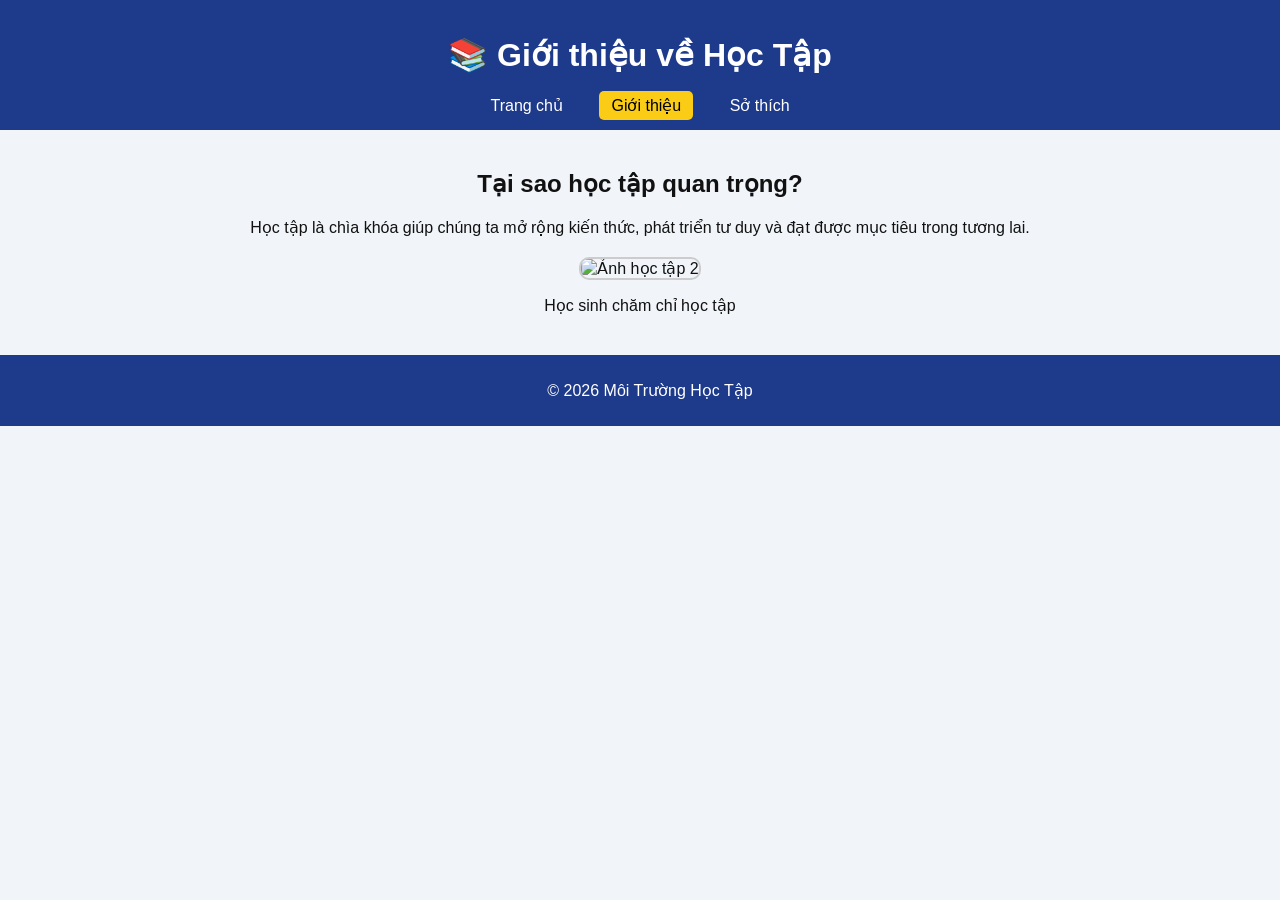
==== about.html @ ac57fc9a "Add files via upload" ====
<!DOCTYPE html>
<html>
<head>
    <title>Giới thiệu</title>
    <meta name="viewport" content="width=device-width, initial-scale=1.0">
    <link rel="stylesheet" href="style.css">
</head>
<body>

<header>
    <h1>📚 Giới thiệu về Học Tập</h1>
    <nav>
        <a href="index.html">Trang chủ</a>
        <a href="about.html" class="active">Giới thiệu</a>
        <a href="contact.html">Sở thích</a>
    </nav>
</header>

<main class="content">
    <h2>Tại sao học tập quan trọng?</h2>
    <p>Học tập là chìa khóa giúp chúng ta mở rộng kiến thức, phát triển tư duy và đạt được mục tiêu trong tương lai.</p>

    <div class="image-box">
        <img src="https://hoanghamobile.com/tin-tuc/wp-content/uploads/2024/07/anh-hoc-tap-26.jpg" alt="Ảnh học tập 2">
        <p>Học sinh chăm chỉ học tập</p>
    </div>
</main>

<footer>
    <p>© 2026 Môi Trường Học Tập</p>
</footer>

</body>
</html>
---- style.css ----
/* style.css */

body {
    margin: 0;
    font-family: Arial, sans-serif;
    background: #f1f5f9;
    color: #111;
}

header {
    background: #1e3a8a;
    color: white;
    padding: 15px;
    text-align: center;
}

nav {
    margin-top: 10px;
}

nav a {
    color: white;
    text-decoration: none;
    margin: 0 10px;
    padding: 6px 12px;
    border-radius: 5px;
}

nav a:hover {
    background: #fff;
    color: #1e3a8a;
}

nav .active {
    background: #facc15;
    color: black;
}

.content {
    padding: 20px;
    text-align: center;
}

.image-box {
    margin: 20px auto;
    max-width: 600px;
}

.image-box img {
    width: 100%;
    border-radius: 10px;
    border: 2px solid #ccc;
}

footer {
    background: #1e3a8a;
    color: white;
    text-align: center;
    padding: 10px;
    position: relative;
    bottom: 0;
    width: 100%;
}
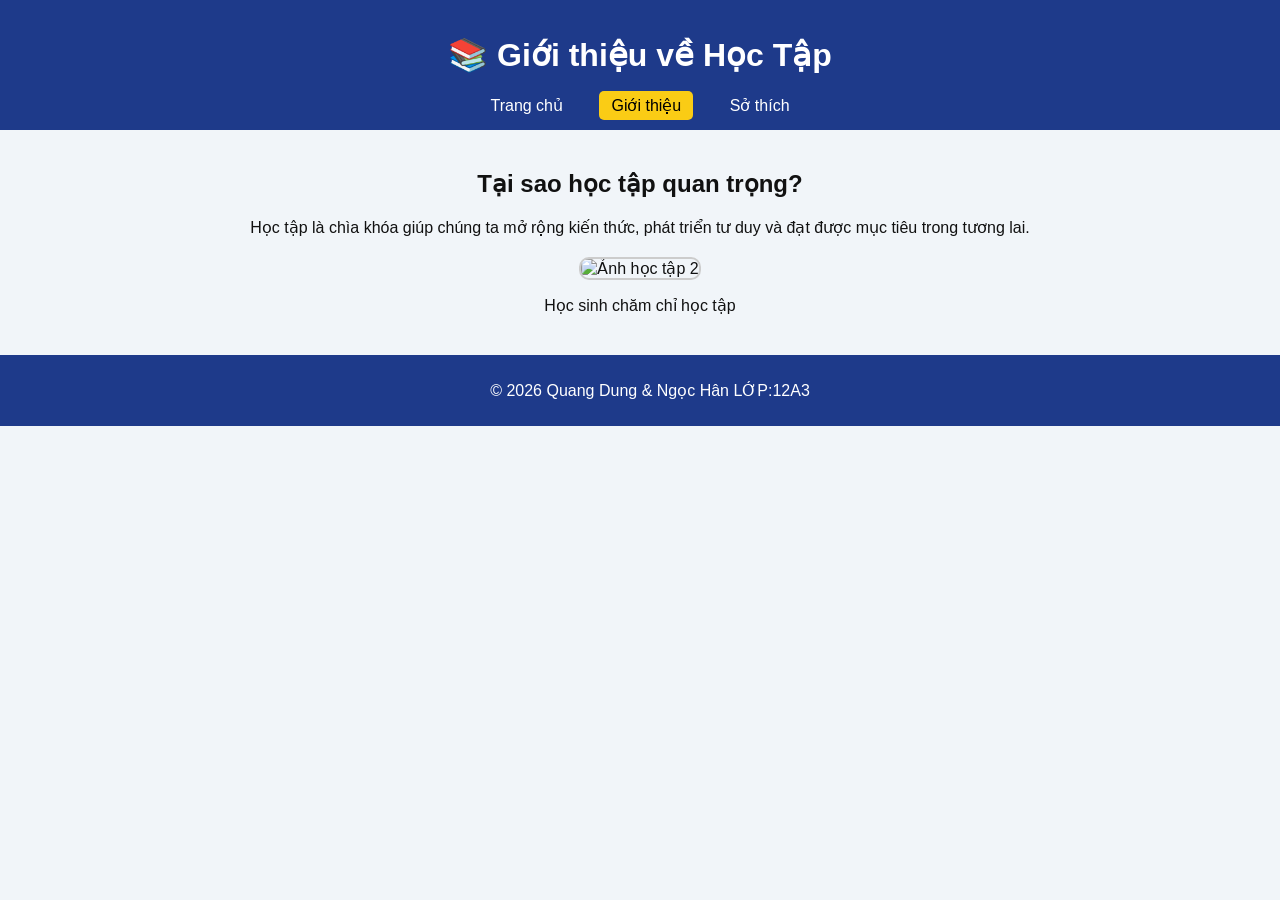
==== commit 6d9acf95: "Update about.html" ====
--- a/about.html
+++ b/about.html
@@ -27,8 +27,8 @@
 </main>
 
 <footer>
-    <p>© 2026 Môi Trường Học Tập</p>
+    <p>© 2026 Quang Dung & Ngọc Hân LỚP:12A3</p>
 </footer>
 
 </body>
-</html>+</html>
